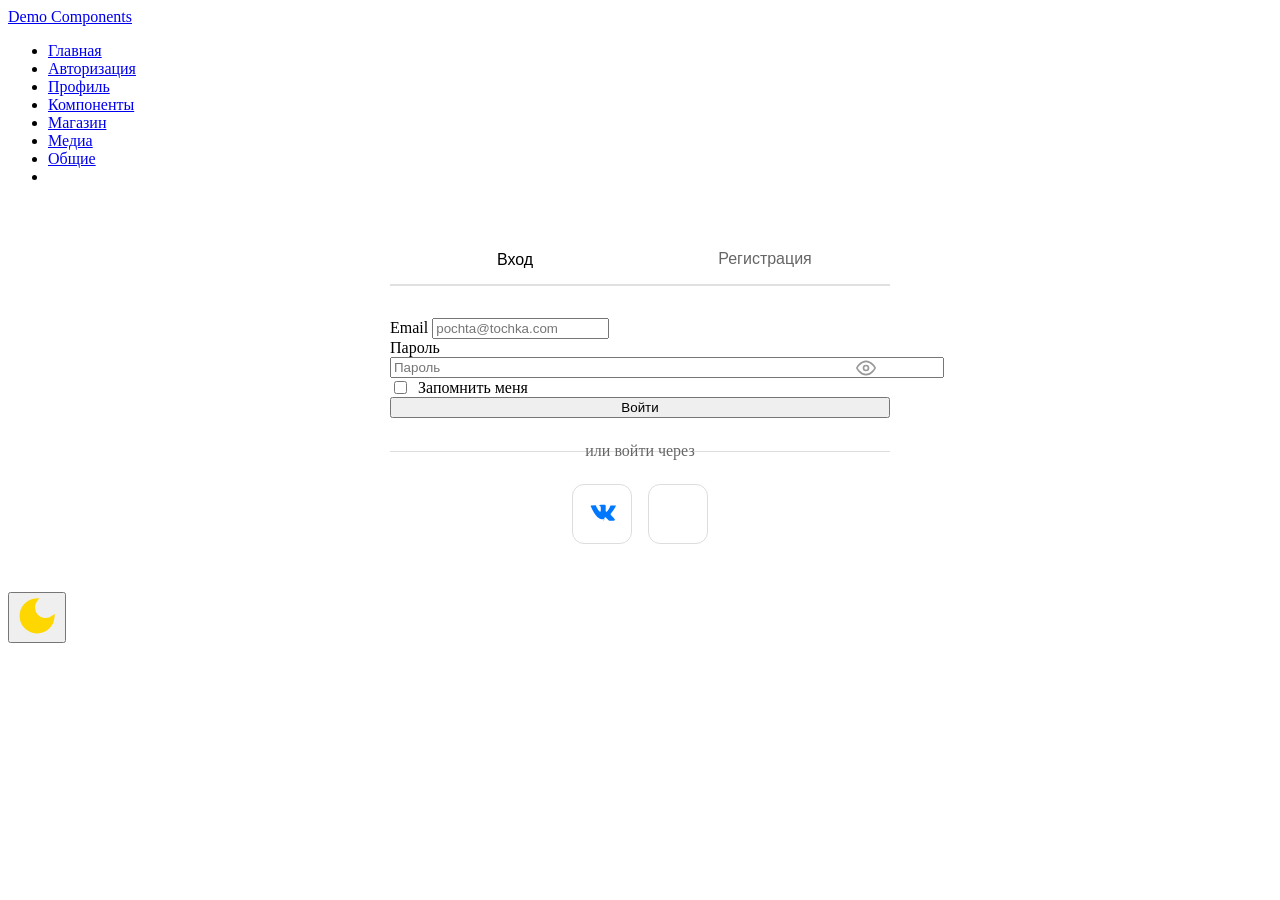
==== frontend/templates/auth.html @ e3e2d762 "." ====
<!DOCTYPE html>
<html lang="ru">
<head>
    <meta charset="UTF-8">
    <meta name="viewport" content="width=device-width, initial-scale=1.0">
    <title>Авторизация и Регистрация</title>
    <link rel="stylesheet" href="/static/css/style.css?v=6">
    <link rel="stylesheet" href="/static/css/icons.css?v=6">
    <style>
        .auth-container {
            max-width: 500px;
            margin: 3rem auto;
            padding: 0 20px;
        }
        
        .auth-tabs {
            display: flex;
            margin-bottom: 2rem;
            border-bottom: 2px solid #e0e0e0;
        }
        
        .auth-tab {
            flex: 1;
            padding: 1rem;
            text-align: center;
            cursor: pointer;
            background: none;
            border: none;
            font-size: 1rem;
            font-weight: 500;
            color: #666;
            transition: all 0.3s ease;
        }
        
        .auth-tab.active {
            color: var(--primary-color);
            border-bottom: 2px solid var(--primary-color);
            margin-bottom: -2px;
        }
        
        .auth-form {
            display: none;
        }
        
        .auth-form.active {
            display: block;
        }
        
        .social-login {
            display: flex;
            justify-content: center;
            gap: 1rem;
            margin-top: 1.5rem;
        }
        
        .social-btn {
            width: 60px;
            height: 60px;
            padding: 0;
            border: 1px solid #ddd;
            border-radius: 12px;
            background: white;
            cursor: pointer;
            transition: var(--transition);
            display: flex;
            align-items: center;
            justify-content: center;
        }
        
        .social-btn:hover {
            transform: translateY(-3px);
            box-shadow: 0 4px 12px rgba(0,0,0,0.15);
        }
        
        .social-btn .icon {
            width: 36px;
            height: 36px;
        }
        
        .social-btn svg {
            display: block;
            margin: 0;
        }
        
        .divider {
            text-align: center;
            margin: 1.5rem 0;
            position: relative;
        }
        
        .divider::before {
            content: '';
            position: absolute;
            left: 0;
            top: 50%;
            width: 100%;
            height: 1px;
            background: #ddd;
        }
        
        .divider span {
            background: var(--bg-color);
            padding: 0 1rem;
            position: relative;
            color: #666;
        }
        
        .password-toggle {
            position: relative;
            display: block;
        }
        
        .password-toggle input {
            padding-right: 3rem !important;
            width: 100%;
        }
        
        /* Скрываем встроенную иконку браузера для показа пароля */
        .password-toggle input::-ms-reveal,
        .password-toggle input::-ms-clear {
            display: none;
        }
        
        .password-toggle input::-webkit-credentials-auto-fill-button,
        .password-toggle input::-webkit-contacts-auto-fill-button {
            visibility: hidden;
            pointer-events: none;
            position: absolute;
            right: 0;
        }
        
        .password-toggle-btn {
            position: absolute;
            right: 0;
            top: 0;
            bottom: 0;
            width: 48px;
            background: none;
            border: none;
            cursor: pointer;
            display: flex;
            align-items: center;
            justify-content: center;
            color: #999;
            transition: all 0.2s ease;
            border-radius: 0 var(--border-radius) var(--border-radius) 0;
        }
        
        .password-toggle-btn:hover {
            color: var(--primary-color);
            background: rgba(76, 175, 80, 0.05);
        }
        
        .password-toggle-btn svg {
            display: block;
            width: 20px;
            height: 20px;
            flex-shrink: 0;
        }
        
        .checkbox-group {
            display: flex;
            align-items: center;
            gap: 0.5rem;
        }
        
        .checkbox-group input[type="checkbox"] {
            width: auto;
        }
        
        .verification-step {
            display: none;
        }
        
        .verification-step.active {
            display: block;
        }
        
        .code-input {
            font-size: 1.5rem;
            text-align: center;
            letter-spacing: 0.5rem;
            font-weight: bold;
        }
        
        .password-requirements {
            font-size: 0.85rem;
            color: #666;
            margin-top: 0.5rem;
        }
        
        .password-requirements ul {
            margin: 0.5rem 0;
            padding-left: 0;
            list-style: none;
        }
        
        .password-requirements li {
            margin: 0.4rem 0;
            padding-left: 1.5rem;
            position: relative;
            font-size: 0.9rem;
        }
        
        .password-requirements li::before {
            content: '•';
            position: absolute;
            left: 0;
            font-weight: bold;
        }
        
        .password-requirements li.valid {
            color: #4caf50;
        }
        
        .password-requirements li.valid::before {
            content: '✓';
            color: #4caf50;
        }
        
        .password-requirements li.invalid {
            color: #f44336;
        }
        
        .password-requirements li.invalid::before {
            color: #f44336;
        }
        
        .loading {
            display: inline-block;
            width: 1rem;
            height: 1rem;
            border: 2px solid #f3f3f3;
            border-top: 2px solid var(--primary-color);
            border-radius: 50%;
            animation: spin 1s linear infinite;
        }
        
        @keyframes spin {
            0% { transform: rotate(0deg); }
            100% { transform: rotate(360deg); }
        }
    </style>
</head>
<body>
    <nav class="navbar">
        <div class="container">
            <a href="/" class="navbar-brand">Demo Components</a>
            <ul class="navbar-menu">
                <li><a href="/">Главная</a></li>
                <li><a href="/auth" class="active">Авторизация</a></li>
                <li><a href="/profile">Профиль</a></li>
                <li><a href="/components">Компоненты</a></li>
                <li><a href="/shop">Магазин</a></li>
                <li><a href="/media">Медиа</a></li>
                <li><a href="/common">Общие</a></li>
                <li><a href="/support-dashboard" id="supportNavLink" style="display: none; color: #4CAF50; font-weight: 600;">Поддержка</a></li>
            </ul>
        </div>
    </nav>

    <div class="auth-container">
        <div class="card">
            <div class="auth-tabs">
                <button class="auth-tab active" data-tab="login">Вход</button>
                <button class="auth-tab" data-tab="register">Регистрация</button>
            </div>

            <!-- Форма входа -->
            <form id="loginForm" class="auth-form active">
                <div class="form-group">
                    <label for="loginEmail">Email</label>
                    <input type="email" id="loginEmail" class="form-control" placeholder="pochta@tochka.com" required>
                </div>
                
                <div class="form-group">
                    <label for="loginPassword">Пароль</label>
                    <div class="password-toggle">
                        <input type="password" id="loginPassword" class="form-control" placeholder="Пароль" required>
                        <button type="button" class="password-toggle-btn" onclick="togglePassword('loginPassword')">
                            <svg viewBox="0 0 24 24" fill="none" stroke="currentColor" stroke-width="2" stroke-linecap="round" stroke-linejoin="round">
                                <path d="M1 12s4-8 11-8 11 8 11 8-4 8-11 8-11-8-11-8z"></path>
                                <circle cx="12" cy="12" r="3"></circle>
                            </svg>
                        </button>
                    </div>
                </div>
                
                <div class="form-group checkbox-group">
                    <input type="checkbox" id="rememberMe">
                    <label for="rememberMe" style="margin: 0;">Запомнить меня</label>
                </div>
                
                <button type="submit" class="btn btn-primary" style="width: 100%;">
                    <span class="btn-text">Войти</span>
                </button>
                
                <div class="divider">
                    <span>или войти через</span>
                </div>
                
                <div class="social-login">
                    <button type="button" class="social-btn" onclick="loginWithVK()" title="Войти через ВКонтакте">
                        <svg width="38" height="38" viewBox="0 0 24 24" fill="#0077FF">
                            <path d="M12.785 16.241s.288-.032.436-.194c.136-.149.132-.428.132-.428s-.019-1.307.587-1.5c.597-.19 1.364 1.263 2.177 1.823.615.424 1.083.331 1.083.331l2.177-.03s1.139-.071.599-.967c-.044-.074-.315-.663-1.622-1.876-1.368-1.269-1.185-1.064.463-3.259.1-.134 1.637-2.303 1.806-3.087 0 0 .09-.291-.027-.413-.11-.115-.397-.085-.397-.085l-2.45.015s-.182-.025-.317.056c-.131.079-.215.263-.215.263s-.385 1.024-.898 1.894c-1.082 1.835-1.515 1.932-1.692 1.817-.412-.267-.309-1.073-.309-1.645 0-1.788.271-2.533-.528-2.725-.265-.064-.46-.106-1.137-.113-.869-.009-1.605.003-2.021.207-.277.136-.491.439-.361.456.161.022.526.099.72.362.25.341.241 1.106.241 1.106s.144 2.104-.335 2.365c-.329.179-.78-.187-1.75-1.862-.496-.85-.871-1.79-.871-1.79s-.072-.177-.201-.272c-.156-.114-.374-.15-.374-.15l-2.328.015s-.349.01-.478.162c-.114.135-.009.414-.009.414s1.812 4.238 3.865 6.375c1.883 1.96 4.018 1.832 4.018 1.832h.968z"/>
                        </svg>
                    </button>
                    <button type="button" class="social-btn" onclick="loginWithGoogle()" title="Войти через Google">
                        <span class="icon icon-google"></span>
                    </button>
                </div>
            </form>

            <!-- Форма регистрации -->
            <form id="registerForm" class="auth-form">
                <div id="registerStep1" class="registration-step active">
                    <div class="form-group">
                        <label for="regUsername">Имя пользователя</label>
                        <input type="text" id="regUsername" class="form-control" 
                               placeholder="ivanov_ivan" minlength="3" maxlength="50" required>
                        <small style="color: #666;">Минимум 3 символа, только буквы, цифры, дефис и _</small>
                    </div>
                    
                    <div class="form-group">
                        <label for="regEmail">Email</label>
                        <input type="email" id="regEmail" class="form-control" 
                               placeholder="pochta@tochka.com" required>
                    </div>
                    
                    <div class="form-group">
                        <label for="regPassword">Пароль</label>
                        <div class="password-toggle">
                            <input type="password" id="regPassword" class="form-control" 
                                   placeholder="Пароль" required>
                            <button type="button" class="password-toggle-btn" onclick="togglePassword('regPassword')">
                                <svg viewBox="0 0 24 24" fill="none" stroke="currentColor" stroke-width="2" stroke-linecap="round" stroke-linejoin="round">
                                    <path d="M1 12s4-8 11-8 11 8 11 8-4 8-11 8-11-8-11-8z"></path>
                                    <circle cx="12" cy="12" r="3"></circle>
                                </svg>
                            </button>
                        </div>
                        <div class="password-requirements">
                            <ul id="passwordReqs">
                                <li class="invalid">Минимум 8 символов</li>
                                <li class="invalid">Хотя бы одна заглавная буква (A-Z)</li>
                                <li class="invalid">Хотя бы одна строчная буква (a-z)</li>
                                <li class="invalid">Хотя бы одна цифра (0-9)</li>
                                <li class="invalid">Хотя бы один спецсимвол (!@#$%...)</li>
                            </ul>
                        </div>
                    </div>
                    
                    <div class="form-group">
                        <label for="regPasswordConfirm">Подтвердите пароль</label>
                        <div class="password-toggle">
                            <input type="password" id="regPasswordConfirm" class="form-control" 
                                   placeholder="Подтвердите пароль" required>
                            <button type="button" class="password-toggle-btn" onclick="togglePassword('regPasswordConfirm')">
                                <svg viewBox="0 0 24 24" fill="none" stroke="currentColor" stroke-width="2" stroke-linecap="round" stroke-linejoin="round">
                                    <path d="M1 12s4-8 11-8 11 8 11 8-4 8-11 8-11-8-11-8z"></path>
                                    <circle cx="12" cy="12" r="3"></circle>
                                </svg>
                            </button>
                        </div>
                    </div>
                    
                    <div class="form-group checkbox-group">
                        <input type="checkbox" id="agreeTerms" required>
                        <label for="agreeTerms" style="margin: 0;">Я согласен с <a href="/terms" target="_blank" style="color: var(--primary-color); text-decoration: none;">условиями использования</a></label>
                    </div>
                    
                    <button type="submit" class="btn btn-primary" style="width: 100%;">
                        <span class="btn-text">Зарегистрироваться</span>
                    </button>
                </div>

                <!-- Шаг верификации email -->
                <div id="registerStep2" class="verification-step">
                    <h3 style="text-align: center; margin-bottom: 1rem;">Подтверждение Email</h3>
                    <p style="text-align: center; color: #666; margin-bottom: 2rem;">
                        Мы отправили код подтверждения на <strong id="verifyEmail"></strong>
                    </p>
                    
                    <div class="form-group">
                        <label for="verificationCode">Введите 6-значный код</label>
                        <input type="text" id="verificationCode" class="form-control code-input" 
                               maxlength="6" pattern="[0-9]{6}" placeholder="000000">
                        <small style="color: #666;">Код действителен 10 минут</small>
                    </div>
                    
                    <button type="button" class="btn btn-primary" style="width: 100%;" onclick="verifyCode()">
                        <span class="btn-text">Подтвердить</span>
                    </button>
                    
                    <div style="text-align: center; margin-top: 1rem;">
                        <button type="button" class="btn" onclick="resendCode()" style="background: none; color: var(--primary-color);">
                            Отправить код повторно
                        </button>
                    </div>
                </div>
                
                <div class="divider">
                    <span>или зарегистрироваться через</span>
                </div>
                
                <div class="social-login">
                    <button type="button" class="social-btn" onclick="loginWithVK()" title="Регистрация через ВКонтакте">
                        <svg width="38" height="38" viewBox="0 0 24 24" fill="#0077FF">
                            <path d="M12.785 16.241s.288-.032.436-.194c.136-.149.132-.428.132-.428s-.019-1.307.587-1.5c.597-.19 1.364 1.263 2.177 1.823.615.424 1.083.331 1.083.331l2.177-.03s1.139-.071.599-.967c-.044-.074-.315-.663-1.622-1.876-1.368-1.269-1.185-1.064.463-3.259.1-.134 1.637-2.303 1.806-3.087 0 0 .09-.291-.027-.413-.11-.115-.397-.085-.397-.085l-2.45.015s-.182-.025-.317.056c-.131.079-.215.263-.215.263s-.385 1.024-.898 1.894c-1.082 1.835-1.515 1.932-1.692 1.817-.412-.267-.309-1.073-.309-1.645 0-1.788.271-2.533-.528-2.725-.265-.064-.46-.106-1.137-.113-.869-.009-1.605.003-2.021.207-.277.136-.491.439-.361.456.161.022.526.099.72.362.25.341.241 1.106.241 1.106s.144 2.104-.335 2.365c-.329.179-.78-.187-1.75-1.862-.496-.85-.871-1.79-.871-1.79s-.072-.177-.201-.272c-.156-.114-.374-.15-.374-.15l-2.328.015s-.349.01-.478.162c-.114.135-.009.414-.009.414s1.812 4.238 3.865 6.375c1.883 1.96 4.018 1.832 4.018 1.832h.968z"/>
                        </svg>
                    </button>
                    <button type="button" class="social-btn" onclick="loginWithGoogle()" title="Регистрация через Google">
                        <span class="icon icon-google"></span>
                    </button>
                </div>
            </form>
        </div>
    </div>

    <!-- Кнопка переключения темы -->
    <button class="theme-toggle" onclick="toggleTheme()" title="Переключить тему">
        <svg width="42" height="42" viewBox="0 0 24 24" fill="#FFD700" stroke="#FFD700" stroke-width="2">
            <path d="M21 12.79A9 9 0 1 1 11.21 3 7 7 0 0 0 21 12.79z"></path>
        </svg>
    </button>

    <script src="/static/js/main.js?v=5"></script>
    <script>
        let registrationEmail = '';
        
        // Переключение между вкладками
        document.querySelectorAll('.auth-tab').forEach(tab => {
            tab.addEventListener('click', () => {
                const tabName = tab.dataset.tab;
                
                document.querySelectorAll('.auth-tab').forEach(t => t.classList.remove('active'));
                tab.classList.add('active');
                
                document.querySelectorAll('.auth-form').forEach(form => form.classList.remove('active'));
                document.getElementById(tabName + 'Form').classList.add('active');
                
                // Сброс формы регистрации при переключении
                if (tabName === 'register') {
                    document.getElementById('registerStep1').classList.add('active');
                    document.getElementById('registerStep2').classList.remove('active');
                }
            });
        });
        
        // Переключение видимости пароля
        function togglePassword(inputId) {
            const input = document.getElementById(inputId);
            const btn = input.nextElementSibling;
            
            if (input.type === 'password') {
                input.type = 'text';
                // Меняем на иконку закрытого глаза
                btn.innerHTML = `
                    <svg viewBox="0 0 24 24" fill="none" stroke="currentColor" stroke-width="2" stroke-linecap="round" stroke-linejoin="round">
                        <path d="M17.94 17.94A10.07 10.07 0 0 1 12 20c-7 0-11-8-11-8a18.45 18.45 0 0 1 5.06-5.94M9.9 4.24A9.12 9.12 0 0 1 12 4c7 0 11 8 11 8a18.5 18.5 0 0 1-2.16 3.19m-6.72-1.07a3 3 0 1 1-4.24-4.24"></path>
                        <line x1="1" y1="1" x2="23" y2="23"></line>
                    </svg>
                `;
            } else {
                input.type = 'password';
                // Меняем на иконку открытого глаза
                btn.innerHTML = `
                    <svg viewBox="0 0 24 24" fill="none" stroke="currentColor" stroke-width="2" stroke-linecap="round" stroke-linejoin="round">
                        <path d="M1 12s4-8 11-8 11 8 11 8-4 8-11 8-11-8-11-8z"></path>
                        <circle cx="12" cy="12" r="3"></circle>
                    </svg>
                `;
            }
        }
        
        // Валидация пароля в реальном времени
        document.getElementById('regPassword')?.addEventListener('input', (e) => {
            const password = e.target.value;
            const reqs = document.querySelectorAll('#passwordReqs li');
            
            reqs[0].className = password.length >= 8 ? 'valid' : 'invalid';
            reqs[1].className = /[A-Z]/.test(password) ? 'valid' : 'invalid';
            reqs[2].className = /[a-z]/.test(password) ? 'valid' : 'invalid';
            reqs[3].className = /\d/.test(password) ? 'valid' : 'invalid';
            reqs[4].className = /[!@#$%^&*(),.?":{}|<>]/.test(password) ? 'valid' : 'invalid';
        });
        
        // Обработка входа
        document.getElementById('loginForm').addEventListener('submit', async (e) => {
            e.preventDefault();
            const btn = e.target.querySelector('button[type="submit"]');
            const btnText = btn.querySelector('.btn-text');
            
            const email = document.getElementById('loginEmail').value;
            const password = document.getElementById('loginPassword').value;
            
            btnText.innerHTML = '<span class="loading"></span> Вход...';
            btn.disabled = true;
            
            try {
                const response = await fetch('/api/auth/login', {
                    method: 'POST',
                    headers: { 'Content-Type': 'application/json' },
                    body: JSON.stringify({ email, password })
                });
                
                const data = await response.json();
                
                if (response.ok) {
                    localStorage.setItem('token', data.access_token);
                    localStorage.setItem('user', JSON.stringify(data.user));
                    
                    showNotification('Успешный вход в систему!', 'success');
                    setTimeout(() => window.location.href = '/profile', 1000);
                } else {
                    showNotification(`${data.detail || 'Ошибка входа'}`, 'error');
                    btnText.textContent = 'Войти';
                    btn.disabled = false;
                }
            } catch (error) {
                showNotification('❌ Ошибка подключения к серверу', 'error');
                btnText.textContent = 'Войти';
                btn.disabled = false;
            }
        });
        
        // Обработка регистрации
        document.getElementById('registerForm').addEventListener('submit', async (e) => {
            e.preventDefault();
            const btn = e.target.querySelector('button[type="submit"]');
            const btnText = btn.querySelector('.btn-text');
            
            const username = document.getElementById('regUsername').value;
            const email = document.getElementById('regEmail').value;
            const password = document.getElementById('regPassword').value;
            const passwordConfirm = document.getElementById('regPasswordConfirm').value;
            
            if (password !== passwordConfirm) {
                showNotification('Пароли не совпадают', 'error');
                return;
            }
            
            btnText.innerHTML = '<span class="loading"></span> Регистрация...';
            btn.disabled = true;
            
            try {
                const response = await fetch('/api/auth/register', {
                    method: 'POST',
                    headers: { 'Content-Type': 'application/json' },
                    body: JSON.stringify({ username, email, password })
                });
                
                const data = await response.json();
                
                if (response.ok) {
                    registrationEmail = email;
                    document.getElementById('verifyEmail').textContent = email;
                    document.getElementById('registerStep1').classList.remove('active');
                    document.getElementById('registerStep2').classList.add('active');
                    
                    showNotification(`${data.message}`, 'success');
                } else {
                    showNotification(`${data.detail || 'Ошибка регистрации'}`, 'error');
                }
            } catch (error) {
                showNotification('Ошибка подключения к серверу', 'error');
            } finally {
                btnText.textContent = 'Зарегистрироваться';
                btn.disabled = false;
            }
        });
        
        // Верификация кода
        async function verifyCode() {
            const code = document.getElementById('verificationCode').value;
            
            if (code.length !== 6) {
                showNotification('Введите 6-значный код', 'error');
                return;
            }
            
            try {
                const response = await fetch('/api/auth/verify', {
                    method: 'POST',
                    headers: { 'Content-Type': 'application/json' },
                    body: JSON.stringify({ 
                        email: registrationEmail,
                        code: code 
                    })
                });
                
                const data = await response.json();
                
                if (response.ok) {
                    localStorage.setItem('token', data.access_token);
                    localStorage.setItem('user', JSON.stringify(data.user));
                    
                    showNotification('Email подтвержден! Добро пожаловать!', 'success');
                    setTimeout(() => window.location.href = '/profile', 1500);
                } else {
                    showNotification(`${data.detail || 'Неверный код'}`, 'error');
                }
            } catch (error) {
                showNotification('Ошибка подключения к серверу', 'error');
            }
        }
        
        // Повторная отправка кода
        async function resendCode() {
            try {
                const response = await fetch('/api/auth/resend-code', {
                    method: 'POST',
                    headers: { 'Content-Type': 'application/json' },
                    body: JSON.stringify({ email: registrationEmail })
                });
                
                const data = await response.json();
                
                if (response.ok) {
                    showNotification('Новый код отправлен на email', 'success');
                    document.getElementById('verificationCode').value = '';
                } else {
                    showNotification(`${data.detail || 'Ошибка отправки кода'}`, 'error');
                }
            } catch (error) {
                showNotification('Ошибка подключения к серверу', 'error');
            }
        }
        
        // OAuth VK
        async function loginWithVK() {
            try {
                const response = await fetch('/api/auth/vk');
                const data = await response.json();
                
                if (data.url) {
                    window.location.href = data.url;
                } else {
                    showNotification((data.detail || 'VK OAuth не настроен'), 'error');
                }
            } catch (error) {
                showNotification('❌ Ошибка подключения', 'error');
            }
        }
        
        // OAuth Google
        function loginWithGoogle() {
            window.location.href = '/api/auth/google';
        }
        
        // Проверка токена при загрузке (для OAuth callback)
        window.addEventListener('DOMContentLoaded', () => {
            const urlParams = new URLSearchParams(window.location.search);
            const token = urlParams.get('token');
            const provider = urlParams.get('provider');
            
            if (token) {
                localStorage.setItem('token', token);
                showNotification(`✅ Успешный вход через ${provider}!`, 'success');
                
                // Очистка URL
                window.history.replaceState({}, document.title, '/auth');
                
                setTimeout(() => window.location.href = '/profile', 1500);
            }
        });
        
        // Автоматический ввод кода (только цифры)
        document.getElementById('verificationCode')?.addEventListener('input', (e) => {
            e.target.value = e.target.value.replace(/\D/g, '');
        });
        
        // Проверка и отображение ссылки на панель поддержки
        (function() {
            const token = localStorage.getItem('token');
            if (token) {
                fetch('/api/profile/me', {
                    headers: { 'Authorization': `Bearer ${token}` }
                })
                .then(response => response.ok ? response.json() : Promise.reject())
                .then(user => {
                    if (user.username === 'support') {
                        const link = document.getElementById('supportNavLink');
                        if (link) link.style.display = 'block';
                    }
                })
                .catch(() => {});
            }
        })();
    </script>
</body>
</html>
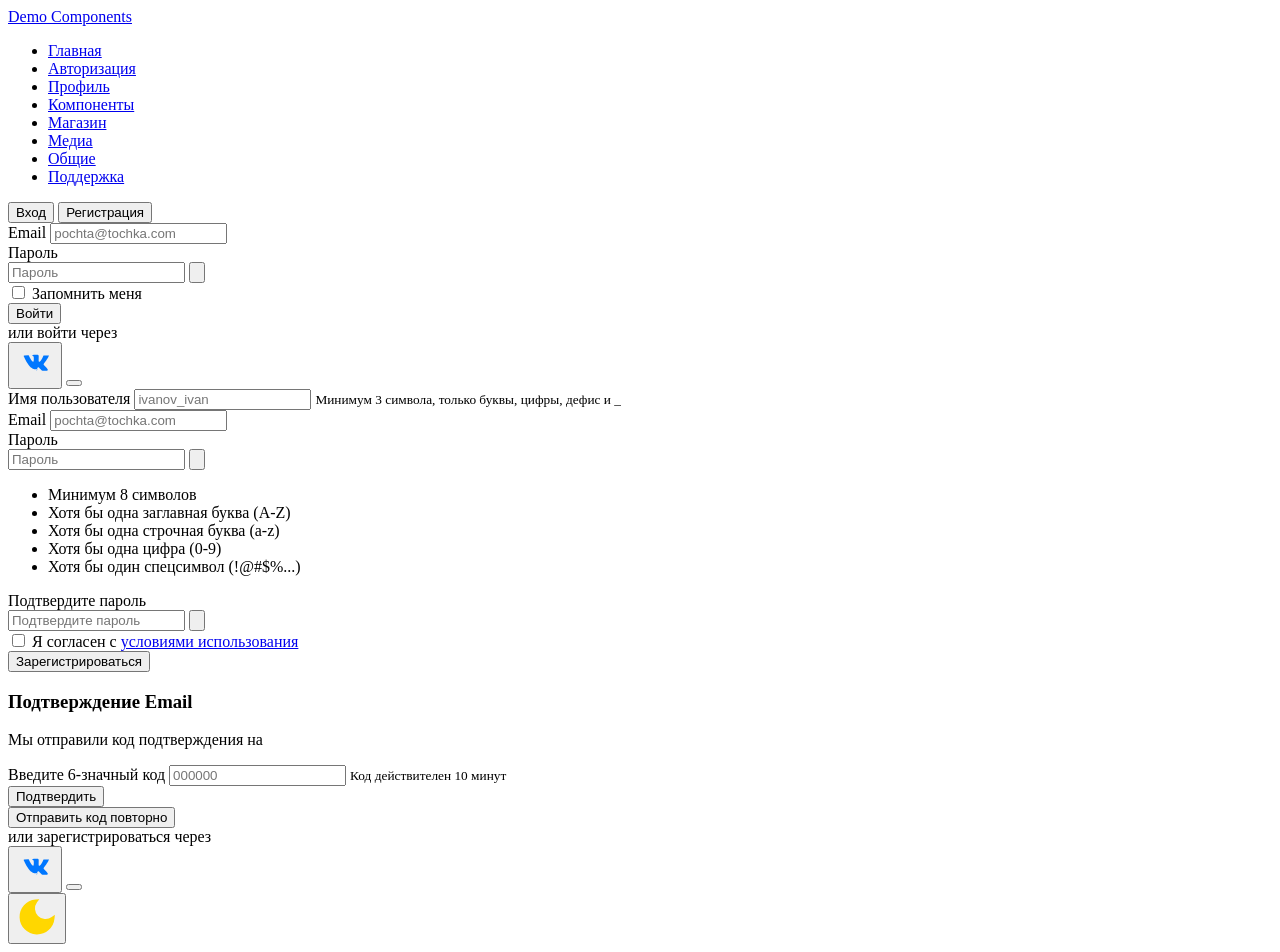
==== commit 365c408b: "." ====
--- a/frontend/templates/auth.html
+++ b/frontend/templates/auth.html
@@ -1,4 +1,4 @@
-<!DOCTYPE html>
+﻿<!DOCTYPE html>
 <html lang="ru">
 <head>
     <meta charset="UTF-8">
@@ -6,241 +6,7 @@
     <title>Авторизация и Регистрация</title>
     <link rel="stylesheet" href="/static/css/style.css?v=6">
     <link rel="stylesheet" href="/static/css/icons.css?v=6">
-    <style>
-        .auth-container {
-            max-width: 500px;
-            margin: 3rem auto;
-            padding: 0 20px;
-        }
-        
-        .auth-tabs {
-            display: flex;
-            margin-bottom: 2rem;
-            border-bottom: 2px solid #e0e0e0;
-        }
-        
-        .auth-tab {
-            flex: 1;
-            padding: 1rem;
-            text-align: center;
-            cursor: pointer;
-            background: none;
-            border: none;
-            font-size: 1rem;
-            font-weight: 500;
-            color: #666;
-            transition: all 0.3s ease;
-        }
-        
-        .auth-tab.active {
-            color: var(--primary-color);
-            border-bottom: 2px solid var(--primary-color);
-            margin-bottom: -2px;
-        }
-        
-        .auth-form {
-            display: none;
-        }
-        
-        .auth-form.active {
-            display: block;
-        }
-        
-        .social-login {
-            display: flex;
-            justify-content: center;
-            gap: 1rem;
-            margin-top: 1.5rem;
-        }
-        
-        .social-btn {
-            width: 60px;
-            height: 60px;
-            padding: 0;
-            border: 1px solid #ddd;
-            border-radius: 12px;
-            background: white;
-            cursor: pointer;
-            transition: var(--transition);
-            display: flex;
-            align-items: center;
-            justify-content: center;
-        }
-        
-        .social-btn:hover {
-            transform: translateY(-3px);
-            box-shadow: 0 4px 12px rgba(0,0,0,0.15);
-        }
-        
-        .social-btn .icon {
-            width: 36px;
-            height: 36px;
-        }
-        
-        .social-btn svg {
-            display: block;
-            margin: 0;
-        }
-        
-        .divider {
-            text-align: center;
-            margin: 1.5rem 0;
-            position: relative;
-        }
-        
-        .divider::before {
-            content: '';
-            position: absolute;
-            left: 0;
-            top: 50%;
-            width: 100%;
-            height: 1px;
-            background: #ddd;
-        }
-        
-        .divider span {
-            background: var(--bg-color);
-            padding: 0 1rem;
-            position: relative;
-            color: #666;
-        }
-        
-        .password-toggle {
-            position: relative;
-            display: block;
-        }
-        
-        .password-toggle input {
-            padding-right: 3rem !important;
-            width: 100%;
-        }
-        
-        /* Скрываем встроенную иконку браузера для показа пароля */
-        .password-toggle input::-ms-reveal,
-        .password-toggle input::-ms-clear {
-            display: none;
-        }
-        
-        .password-toggle input::-webkit-credentials-auto-fill-button,
-        .password-toggle input::-webkit-contacts-auto-fill-button {
-            visibility: hidden;
-            pointer-events: none;
-            position: absolute;
-            right: 0;
-        }
-        
-        .password-toggle-btn {
-            position: absolute;
-            right: 0;
-            top: 0;
-            bottom: 0;
-            width: 48px;
-            background: none;
-            border: none;
-            cursor: pointer;
-            display: flex;
-            align-items: center;
-            justify-content: center;
-            color: #999;
-            transition: all 0.2s ease;
-            border-radius: 0 var(--border-radius) var(--border-radius) 0;
-        }
-        
-        .password-toggle-btn:hover {
-            color: var(--primary-color);
-            background: rgba(76, 175, 80, 0.05);
-        }
-        
-        .password-toggle-btn svg {
-            display: block;
-            width: 20px;
-            height: 20px;
-            flex-shrink: 0;
-        }
-        
-        .checkbox-group {
-            display: flex;
-            align-items: center;
-            gap: 0.5rem;
-        }
-        
-        .checkbox-group input[type="checkbox"] {
-            width: auto;
-        }
-        
-        .verification-step {
-            display: none;
-        }
-        
-        .verification-step.active {
-            display: block;
-        }
-        
-        .code-input {
-            font-size: 1.5rem;
-            text-align: center;
-            letter-spacing: 0.5rem;
-            font-weight: bold;
-        }
-        
-        .password-requirements {
-            font-size: 0.85rem;
-            color: #666;
-            margin-top: 0.5rem;
-        }
-        
-        .password-requirements ul {
-            margin: 0.5rem 0;
-            padding-left: 0;
-            list-style: none;
-        }
-        
-        .password-requirements li {
-            margin: 0.4rem 0;
-            padding-left: 1.5rem;
-            position: relative;
-            font-size: 0.9rem;
-        }
-        
-        .password-requirements li::before {
-            content: '•';
-            position: absolute;
-            left: 0;
-            font-weight: bold;
-        }
-        
-        .password-requirements li.valid {
-            color: #4caf50;
-        }
-        
-        .password-requirements li.valid::before {
-            content: '✓';
-            color: #4caf50;
-        }
-        
-        .password-requirements li.invalid {
-            color: #f44336;
-        }
-        
-        .password-requirements li.invalid::before {
-            color: #f44336;
-        }
-        
-        .loading {
-            display: inline-block;
-            width: 1rem;
-            height: 1rem;
-            border: 2px solid #f3f3f3;
-            border-top: 2px solid var(--primary-color);
-            border-radius: 50%;
-            animation: spin 1s linear infinite;
-        }
-        
-        @keyframes spin {
-            0% { transform: rotate(0deg); }
-            100% { transform: rotate(360deg); }
-        }
-    </style>
+    <link rel="stylesheet" href="/static/css/auth.css">
 </head>
 <body>
     <nav class="navbar">
@@ -254,7 +20,7 @@
                 <li><a href="/shop">Магазин</a></li>
                 <li><a href="/media">Медиа</a></li>
                 <li><a href="/common">Общие</a></li>
-                <li><a href="/support-dashboard" id="supportNavLink" style="display: none; color: #4CAF50; font-weight: 600;">Поддержка</a></li>
+                <li><a href="/support-dashboard" id="supportNavLink">Поддержка</a></li>
             </ul>
         </div>
     </nav>
@@ -266,7 +32,6 @@
                 <button class="auth-tab" data-tab="register">Регистрация</button>
             </div>
 
-            <!-- Форма входа -->
             <form id="loginForm" class="auth-form active">
                 <div class="form-group">
                     <label for="loginEmail">Email</label>
@@ -288,10 +53,10 @@
                 
                 <div class="form-group checkbox-group">
                     <input type="checkbox" id="rememberMe">
-                    <label for="rememberMe" style="margin: 0;">Запомнить меня</label>
-                </div>
-                
-                <button type="submit" class="btn btn-primary" style="width: 100%;">
+                    <label for="rememberMe" class="m-0">Запомнить меня</label>
+                </div>
+                
+                <button type="submit" class="btn btn-primary" class="w-full">
                     <span class="btn-text">Войти</span>
                 </button>
                 
@@ -311,14 +76,13 @@
                 </div>
             </form>
 
-            <!-- Форма регистрации -->
             <form id="registerForm" class="auth-form">
                 <div id="registerStep1" class="registration-step active">
                     <div class="form-group">
                         <label for="regUsername">Имя пользователя</label>
                         <input type="text" id="regUsername" class="form-control" 
                                placeholder="ivanov_ivan" minlength="3" maxlength="50" required>
-                        <small style="color: #666;">Минимум 3 символа, только буквы, цифры, дефис и _</small>
+                        <small class="text-muted-gray">Минимум 3 символа, только буквы, цифры, дефис и _</small>
                     </div>
                     
                     <div class="form-group">
@@ -366,18 +130,17 @@
                     
                     <div class="form-group checkbox-group">
                         <input type="checkbox" id="agreeTerms" required>
-                        <label for="agreeTerms" style="margin: 0;">Я согласен с <a href="/terms" target="_blank" style="color: var(--primary-color); text-decoration: none;">условиями использования</a></label>
-                    </div>
-                    
-                    <button type="submit" class="btn btn-primary" style="width: 100%;">
+                        <label for="agreeTerms" class="m-0">Я согласен с <a href="/terms" target="_blank" class="link-primary">условиями использования</a></label>
+                    </div>
+                    
+                    <button type="submit" class="btn btn-primary" class="w-full">
                         <span class="btn-text">Зарегистрироваться</span>
                     </button>
                 </div>
 
-                <!-- Шаг верификации email -->
                 <div id="registerStep2" class="verification-step">
-                    <h3 style="text-align: center; margin-bottom: 1rem;">Подтверждение Email</h3>
-                    <p style="text-align: center; color: #666; margin-bottom: 2rem;">
+                    <h3 class="text-center mb-1">Подтверждение Email</h3>
+                    <p class="text-center text-muted-gray mb-2">
                         Мы отправили код подтверждения на <strong id="verifyEmail"></strong>
                     </p>
                     
@@ -385,15 +148,15 @@
                         <label for="verificationCode">Введите 6-значный код</label>
                         <input type="text" id="verificationCode" class="form-control code-input" 
                                maxlength="6" pattern="[0-9]{6}" placeholder="000000">
-                        <small style="color: #666;">Код действителен 10 минут</small>
-                    </div>
-                    
-                    <button type="button" class="btn btn-primary" style="width: 100%;" onclick="verifyCode()">
+                        <small class="text-muted-gray">Код действителен 10 минут</small>
+                    </div>
+                    
+                    <button type="button" class="btn btn-primary" class="w-full" onclick="verifyCode()">
                         <span class="btn-text">Подтвердить</span>
                     </button>
                     
-                    <div style="text-align: center; margin-top: 1rem;">
-                        <button type="button" class="btn" onclick="resendCode()" style="background: none; color: var(--primary-color);">
+                    <div class="text-center mt-1">
+                        <button type="button" class="btn" onclick="resendCode()" class="btn-link-primary">
                             Отправить код повторно
                         </button>
                     </div>
@@ -417,7 +180,6 @@
         </div>
     </div>
 
-    <!-- Кнопка переключения темы -->
     <button class="theme-toggle" onclick="toggleTheme()" title="Переключить тему">
         <svg width="42" height="42" viewBox="0 0 24 24" fill="#FFD700" stroke="#FFD700" stroke-width="2">
             <path d="M21 12.79A9 9 0 1 1 11.21 3 7 7 0 0 0 21 12.79z"></path>
@@ -427,8 +189,6 @@
     <script src="/static/js/main.js?v=5"></script>
     <script>
         let registrationEmail = '';
-        
-        // Переключение между вкладками
         document.querySelectorAll('.auth-tab').forEach(tab => {
             tab.addEventListener('click', () => {
                 const tabName = tab.dataset.tab;
@@ -438,23 +198,18 @@
                 
                 document.querySelectorAll('.auth-form').forEach(form => form.classList.remove('active'));
                 document.getElementById(tabName + 'Form').classList.add('active');
-                
-                // Сброс формы регистрации при переключении
                 if (tabName === 'register') {
                     document.getElementById('registerStep1').classList.add('active');
                     document.getElementById('registerStep2').classList.remove('active');
                 }
             });
         });
-        
-        // Переключение видимости пароля
         function togglePassword(inputId) {
             const input = document.getElementById(inputId);
             const btn = input.nextElementSibling;
             
             if (input.type === 'password') {
                 input.type = 'text';
-                // Меняем на иконку закрытого глаза
                 btn.innerHTML = `
                     <svg viewBox="0 0 24 24" fill="none" stroke="currentColor" stroke-width="2" stroke-linecap="round" stroke-linejoin="round">
                         <path d="M17.94 17.94A10.07 10.07 0 0 1 12 20c-7 0-11-8-11-8a18.45 18.45 0 0 1 5.06-5.94M9.9 4.24A9.12 9.12 0 0 1 12 4c7 0 11 8 11 8a18.5 18.5 0 0 1-2.16 3.19m-6.72-1.07a3 3 0 1 1-4.24-4.24"></path>
@@ -463,7 +218,6 @@
                 `;
             } else {
                 input.type = 'password';
-                // Меняем на иконку открытого глаза
                 btn.innerHTML = `
                     <svg viewBox="0 0 24 24" fill="none" stroke="currentColor" stroke-width="2" stroke-linecap="round" stroke-linejoin="round">
                         <path d="M1 12s4-8 11-8 11 8 11 8-4 8-11 8-11-8-11-8z"></path>
@@ -472,8 +226,6 @@
                 `;
             }
         }
-        
-        // Валидация пароля в реальном времени
         document.getElementById('regPassword')?.addEventListener('input', (e) => {
             const password = e.target.value;
             const reqs = document.querySelectorAll('#passwordReqs li');
@@ -484,8 +236,6 @@
             reqs[3].className = /\d/.test(password) ? 'valid' : 'invalid';
             reqs[4].className = /[!@#$%^&*(),.?":{}|<>]/.test(password) ? 'valid' : 'invalid';
         });
-        
-        // Обработка входа
         document.getElementById('loginForm').addEventListener('submit', async (e) => {
             e.preventDefault();
             const btn = e.target.querySelector('button[type="submit"]');
@@ -523,8 +273,6 @@
                 btn.disabled = false;
             }
         });
-        
-        // Обработка регистрации
         document.getElementById('registerForm').addEventListener('submit', async (e) => {
             e.preventDefault();
             const btn = e.target.querySelector('button[type="submit"]');
@@ -569,8 +317,6 @@
                 btn.disabled = false;
             }
         });
-        
-        // Верификация кода
         async function verifyCode() {
             const code = document.getElementById('verificationCode').value;
             
@@ -604,8 +350,6 @@
                 showNotification('Ошибка подключения к серверу', 'error');
             }
         }
-        
-        // Повторная отправка кода
         async function resendCode() {
             try {
                 const response = await fetch('/api/auth/resend-code', {
@@ -626,8 +370,6 @@
                 showNotification('Ошибка подключения к серверу', 'error');
             }
         }
-        
-        // OAuth VK
         async function loginWithVK() {
             try {
                 const response = await fetch('/api/auth/vk');
@@ -642,13 +384,9 @@
                 showNotification('❌ Ошибка подключения', 'error');
             }
         }
-        
-        // OAuth Google
         function loginWithGoogle() {
             window.location.href = '/api/auth/google';
         }
-        
-        // Проверка токена при загрузке (для OAuth callback)
         window.addEventListener('DOMContentLoaded', () => {
             const urlParams = new URLSearchParams(window.location.search);
             const token = urlParams.get('token');
@@ -657,20 +395,14 @@
             if (token) {
                 localStorage.setItem('token', token);
                 showNotification(`✅ Успешный вход через ${provider}!`, 'success');
-                
-                // Очистка URL
                 window.history.replaceState({}, document.title, '/auth');
                 
                 setTimeout(() => window.location.href = '/profile', 1500);
             }
         });
-        
-        // Автоматический ввод кода (только цифры)
         document.getElementById('verificationCode')?.addEventListener('input', (e) => {
             e.target.value = e.target.value.replace(/\D/g, '');
         });
-        
-        // Проверка и отображение ссылки на панель поддержки
         (function() {
             const token = localStorage.getItem('token');
             if (token) {
@@ -690,3 +422,4 @@
     </script>
 </body>
 </html>
+
